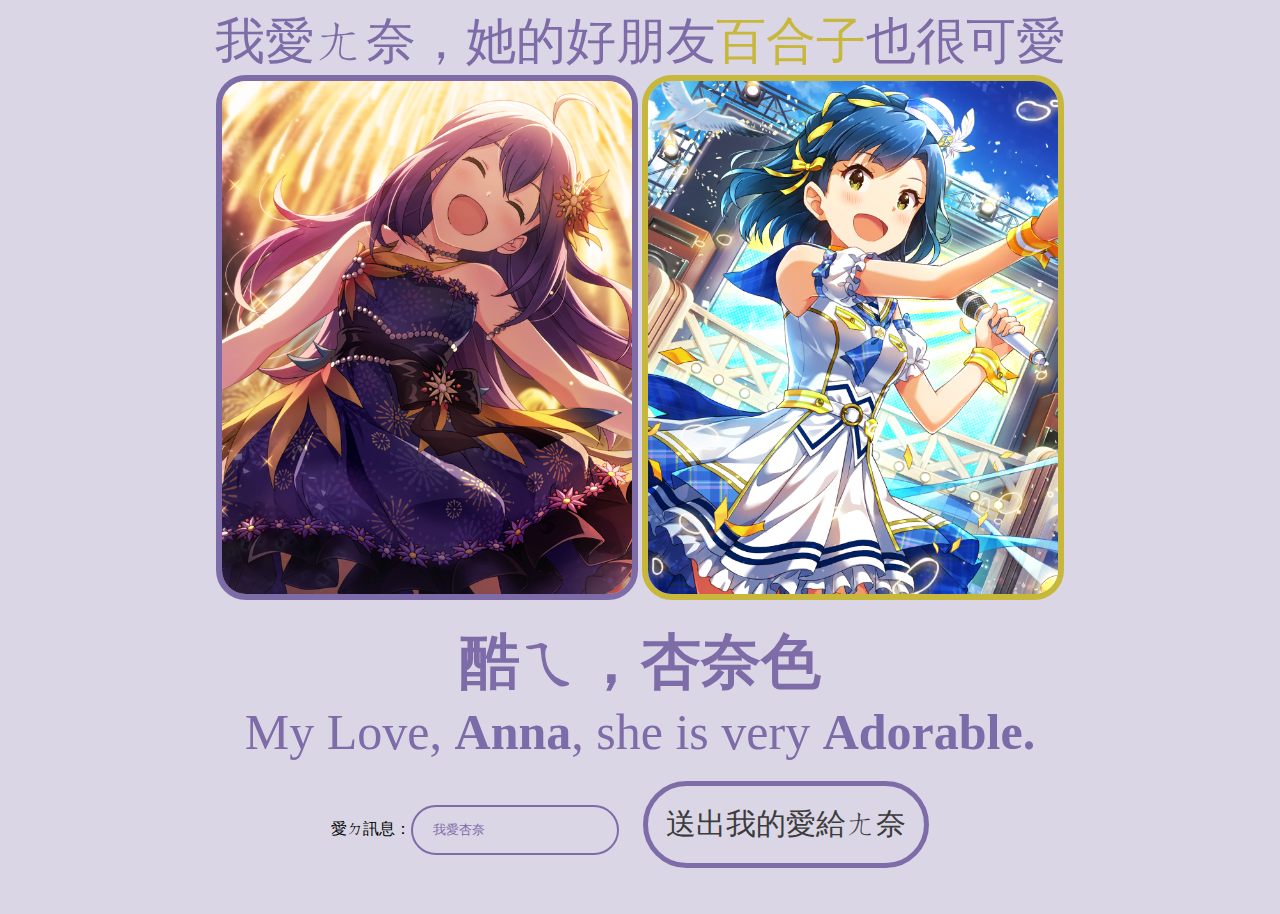
==== second_page.html @ 0c3e95d7 "Add files via upload" ====
<!DOCTYPE html>
<html lang="zh-ch">
    <head>
        <meta charset="UTF-8">
        <title>我擔當杏奈</title>
        <style type="text/css">
        body {
            background-color: rgba(138, 122, 173, 0.31);
        }
        input{
            border:2px solid #7E6CA8;
            background-color: transparent;
            border-radius: 100px;
            color:#7E6CA8;
            font-family:'jf open 粉圓 1.1';
            margin: 8px 0px;
            padding: 15px 20px;
        }
        .TitleContent{
            text-align:center;
            font-family:'jf open 粉圓 1.1';
            font-size:50px;
            color:#7E6CA8;
        }
        .BodyContent{
            font-family:'Roboto Mono Thin';
            font-size:50px;
            color:#7E6CA8;
        }
        .BodyKeyword{
            font-family:'Roboto Mono Medium';
            font-weight:bold;
            color:#7A6CA8;
            transition: .3s;
        }
        .BodyKeyword:hover{
            font-size:larger;
            color:#C7B83C;
            transition: .3s;
        }
        .YurikoKeyword{
            font-family:'jf open 粉圓 1.1';
            color:#C7B83C
        }
        .coolEhAnnaColor{
            text-align:center;
            font-family:'jf open 粉圓 1.1';
            font-weight:bold;
            font-size:60px;
            color:#7E6CA8
        }
        .Annaimage{
            width: 410px;
            border:6px solid #7E6CA8;
            border-radius: 30px;
            transition: .5s;
        }
        .Annaimage:hover{
            padding:5px;
            width: 400px;
            transition: .2s;
        }
        .Yurikoimage{
            width: 410px;
            border:6px solid #C7B83C;
            border-radius: 30px;
            transition: .5s;
        }
        .Yurikoimage:hover{
            padding:5px;
            width: 400px;
            transition: .2s;
        }
        .center{
            text-align:center
        }
        #images{
            text-align:center;
        }
        #btn{
            border:5px solid #7E6CA8;
            color:#3C3C3C;
            background-color:transparent;
            padding:18px;
            margin:20px;
            font-size:30px;
            font-family:"jf open 粉圓 1.1";
            border-radius:500px;
            transition: .1s;
        }
        #btn:hover{
            font-size:32px;
            background-color:#7E6CA8;
            color:#ececec;
            transition: .1s;
        }

        </style>
    </head>
    <body>
        <div class="TitleContent">我愛ㄤ奈，她的好朋友<span class="YurikoKeyword">百合子</span>也很可愛</div>
        <div id="images">
            <img class="Annaimage" src="Anna1.png">
            <img class="Yurikoimage" src="Yuriko.png">
        </div>
        <br>
        <div class="coolEhAnnaColor">酷ㄟ，杏奈色</div>
        <div class="center">
            <div class="BodyContent">My Love, <span class="BodyKeyword">Anna</span>, she is very <span class="BodyKeyword">Adorable.</span></div>
        </div>
        <div class="center">
            愛ㄉ訊息：<input type="text" value="我愛杏奈">
            <button id="btn">送出我的愛給ㄤ奈</button>
        </div>
        </form>
        <br>
    </body>
</html>
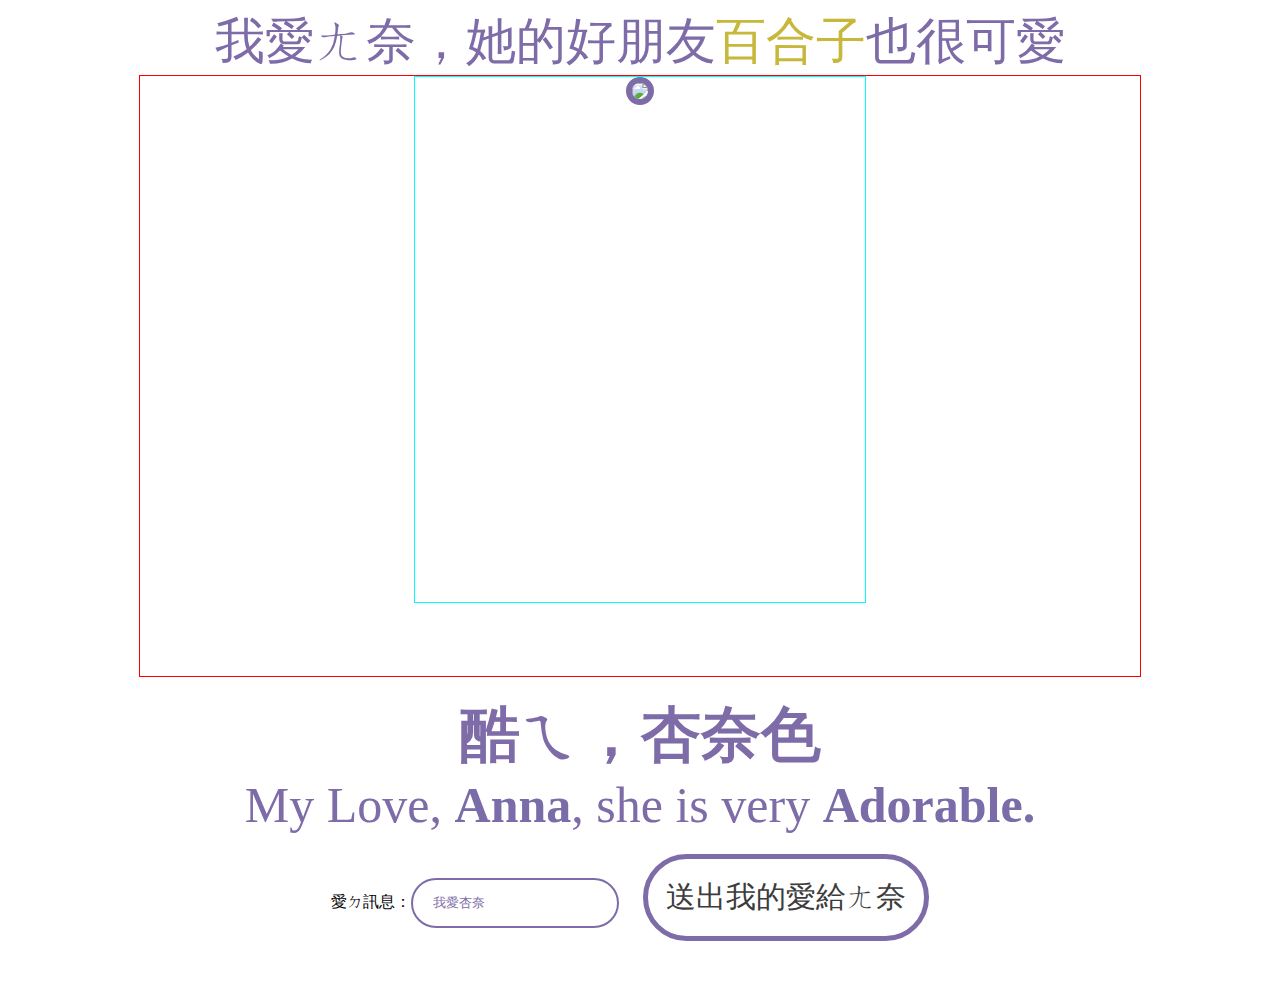
==== commit 8e269d87: "Path Organization" ====
--- a/second_page.html
+++ b/second_page.html
@@ -4,12 +4,8 @@
         <meta charset="UTF-8">
         <title>我擔當杏奈</title>
         <style type="text/css">
-        body {
-            background-color: rgba(138, 122, 173, 0.31);
-        }
         input{
             border:2px solid #7E6CA8;
-            background-color: transparent;
             border-radius: 100px;
             color:#7E6CA8;
             font-family:'jf open 粉圓 1.1';
@@ -38,6 +34,20 @@
             color:#C7B83C;
             transition: .3s;
         }
+        .ImageBox{
+            width: 1000px;
+            height: 600px;
+            margin-left: auto;
+            margin-right: auto;
+            border: 1px solid;
+            border-color: red;
+        }
+        .Image1{
+            margin: auto;
+            width: 450px;
+            height: 525px;
+            border: 1px solid aqua;
+        }
         .YurikoKeyword{
             font-family:'jf open 粉圓 1.1';
             color:#C7B83C
@@ -56,8 +66,9 @@
             transition: .5s;
         }
         .Annaimage:hover{
-            padding:5px;
-            width: 400px;
+            padding:3px;
+            border:12px solid #7E6CA8;
+            width: 390px;
             transition: .2s;
         }
         .Yurikoimage{
@@ -74,8 +85,8 @@
         .center{
             text-align:center
         }
-        #images{
-            text-align:center;
+        #ImageBox{
+            text-align: center;
         }
         #btn{
             border:5px solid #7E6CA8;
@@ -94,14 +105,24 @@
             color:#ececec;
             transition: .1s;
         }
+        @media screen and (max-width:600px){
+            .head{font-size:24;}
+            .content{
+                width: 100%;
+                text-align: center;
+            }
+        }
 
         </style>
     </head>
     <body>
         <div class="TitleContent">我愛ㄤ奈，她的好朋友<span class="YurikoKeyword">百合子</span>也很可愛</div>
-        <div id="images">
-            <img class="Annaimage" src="Anna1.png">
-            <img class="Yurikoimage" src="Yuriko.png">
+        <div class="ImageBox">
+            <div class="Image1">
+                <div id="ImageBox">
+                <img class="Annaimage" src="Anna1.png">
+               </div>
+            </div>
         </div>
         <br>
         <div class="coolEhAnnaColor">酷ㄟ，杏奈色</div>
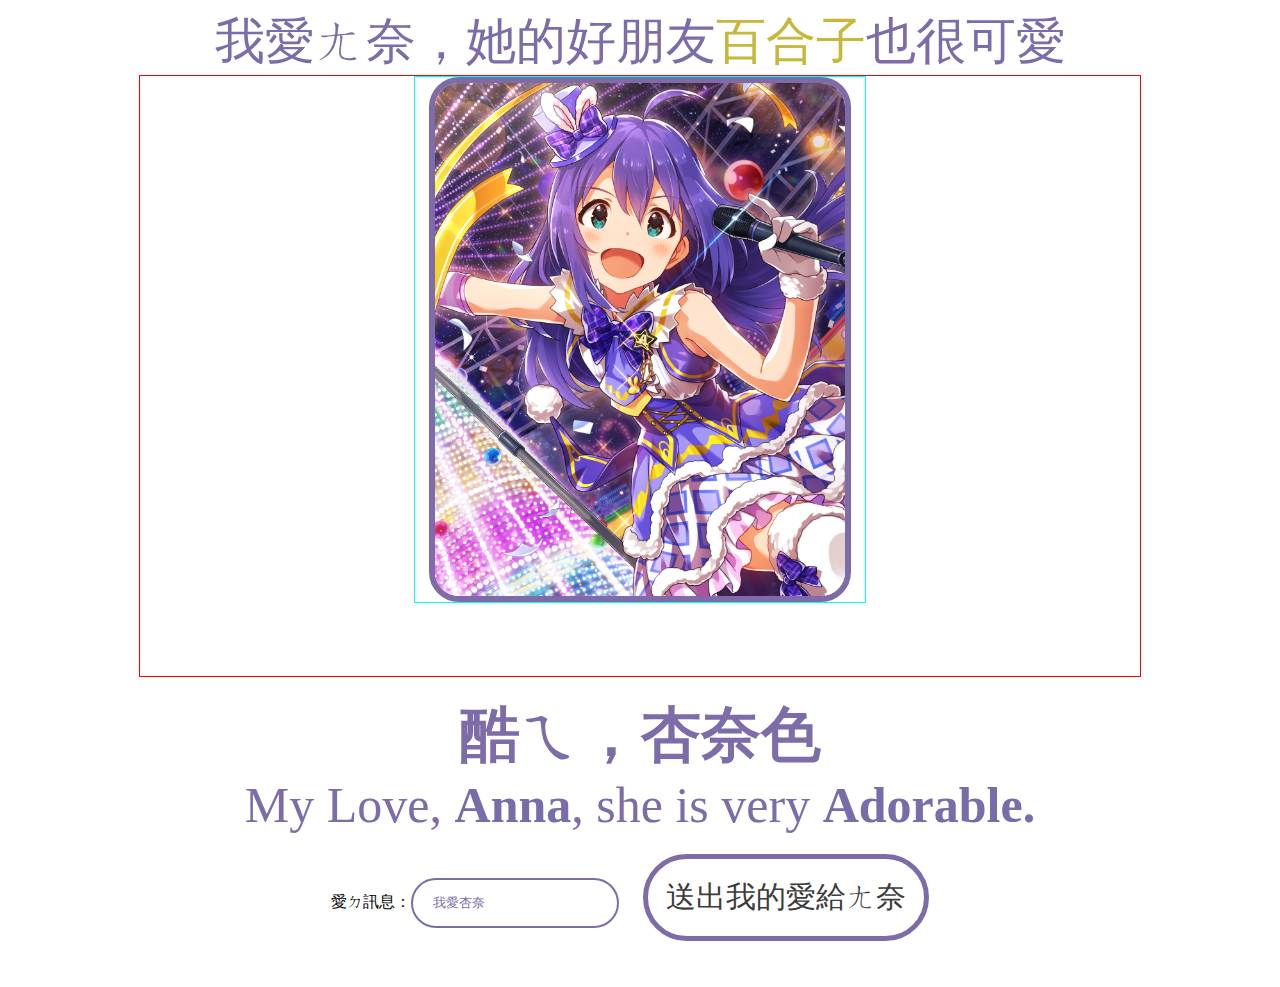
==== commit 20e62f18: "Missing picture fixed" ====
--- a/second_page.html
+++ b/second_page.html
@@ -4,115 +4,7 @@
         <meta charset="UTF-8">
         <title>我擔當杏奈</title>
         <style type="text/css">
-        input{
-            border:2px solid #7E6CA8;
-            border-radius: 100px;
-            color:#7E6CA8;
-            font-family:'jf open 粉圓 1.1';
-            margin: 8px 0px;
-            padding: 15px 20px;
-        }
-        .TitleContent{
-            text-align:center;
-            font-family:'jf open 粉圓 1.1';
-            font-size:50px;
-            color:#7E6CA8;
-        }
-        .BodyContent{
-            font-family:'Roboto Mono Thin';
-            font-size:50px;
-            color:#7E6CA8;
-        }
-        .BodyKeyword{
-            font-family:'Roboto Mono Medium';
-            font-weight:bold;
-            color:#7A6CA8;
-            transition: .3s;
-        }
-        .BodyKeyword:hover{
-            font-size:larger;
-            color:#C7B83C;
-            transition: .3s;
-        }
-        .ImageBox{
-            width: 1000px;
-            height: 600px;
-            margin-left: auto;
-            margin-right: auto;
-            border: 1px solid;
-            border-color: red;
-        }
-        .Image1{
-            margin: auto;
-            width: 450px;
-            height: 525px;
-            border: 1px solid aqua;
-        }
-        .YurikoKeyword{
-            font-family:'jf open 粉圓 1.1';
-            color:#C7B83C
-        }
-        .coolEhAnnaColor{
-            text-align:center;
-            font-family:'jf open 粉圓 1.1';
-            font-weight:bold;
-            font-size:60px;
-            color:#7E6CA8
-        }
-        .Annaimage{
-            width: 410px;
-            border:6px solid #7E6CA8;
-            border-radius: 30px;
-            transition: .5s;
-        }
-        .Annaimage:hover{
-            padding:3px;
-            border:12px solid #7E6CA8;
-            width: 390px;
-            transition: .2s;
-        }
-        .Yurikoimage{
-            width: 410px;
-            border:6px solid #C7B83C;
-            border-radius: 30px;
-            transition: .5s;
-        }
-        .Yurikoimage:hover{
-            padding:5px;
-            width: 400px;
-            transition: .2s;
-        }
-        .center{
-            text-align:center
-        }
-        #ImageBox{
-            text-align: center;
-        }
-        #btn{
-            border:5px solid #7E6CA8;
-            color:#3C3C3C;
-            background-color:transparent;
-            padding:18px;
-            margin:20px;
-            font-size:30px;
-            font-family:"jf open 粉圓 1.1";
-            border-radius:500px;
-            transition: .1s;
-        }
-        #btn:hover{
-            font-size:32px;
-            background-color:#7E6CA8;
-            color:#ececec;
-            transition: .1s;
-        }
-        @media screen and (max-width:600px){
-            .head{font-size:24;}
-            .content{
-                width: 100%;
-                text-align: center;
-            }
-        }
-
+        @import "files/style/second_page.css";
         </style>
     </head>
     <body>
@@ -120,7 +12,7 @@
         <div class="ImageBox">
             <div class="Image1">
                 <div id="ImageBox">
-                <img class="Annaimage" src="Anna1.png">
+                <img class="Annaimage" src="files/image/second_page/Anna1.png">
                </div>
             </div>
         </div>
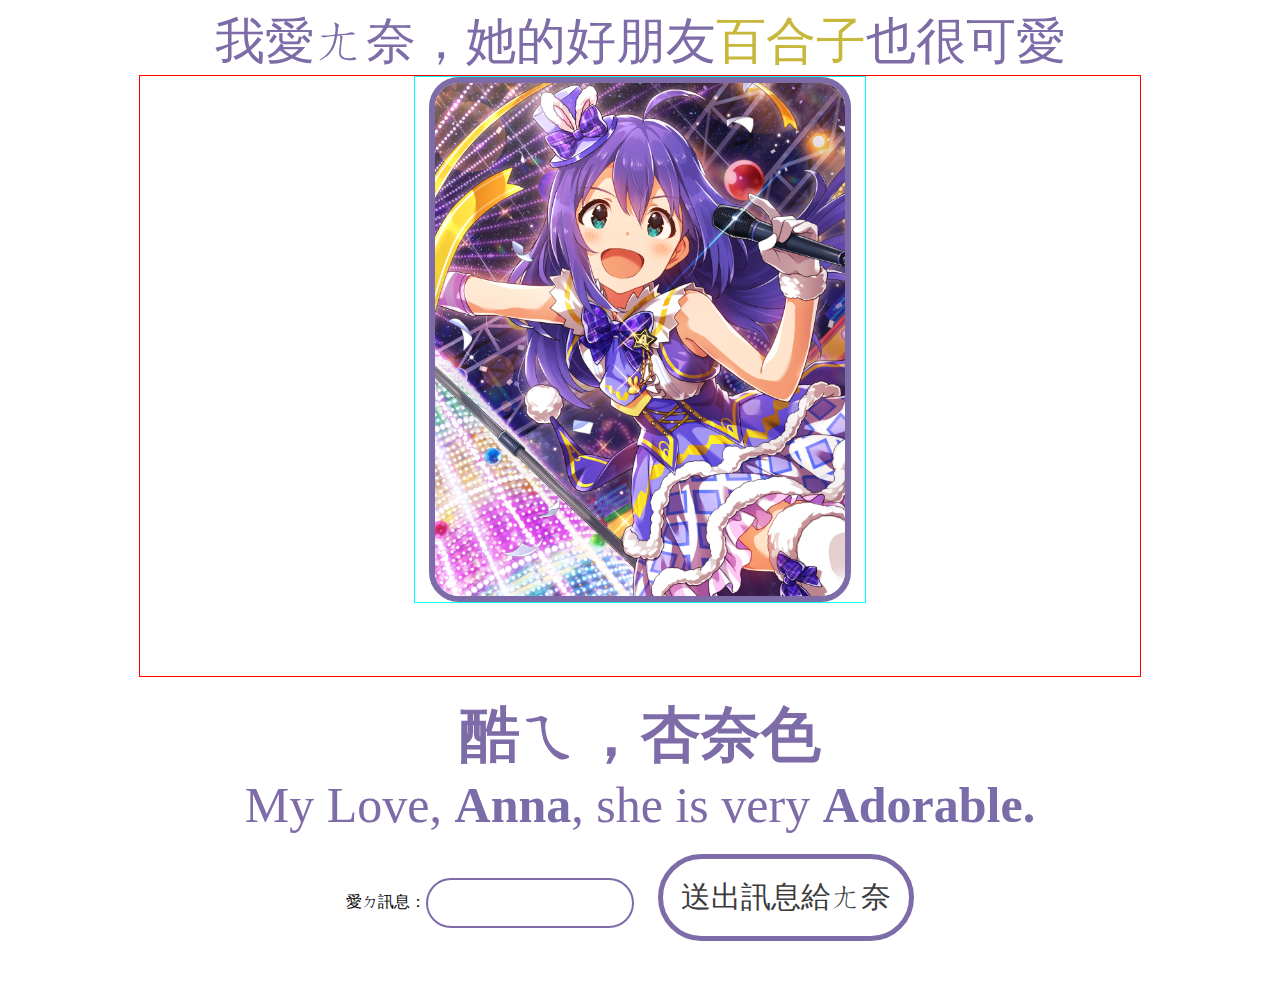
==== commit 83def128: "JS dynamic register event handler" ====
--- a/second_page.html
+++ b/second_page.html
@@ -6,8 +6,20 @@
         <style type="text/css">
         @import "files/style/second_page.css";
         </style>
+    <script>
+        var init = function() {
+            var btn = document.getElementById("btn");
+            var sayHello = function() {
+                var message = document.getElementById("msg");
+                if (message.value.length != 0) {
+                    alert(message.value);
+                };
+            };
+            btn.addEventListener("click", sayHello);
+        }
+    </script>
     </head>
-    <body>
+    <body onload="init()">
         <div class="TitleContent">我愛ㄤ奈，她的好朋友<span class="YurikoKeyword">百合子</span>也很可愛</div>
         <div class="ImageBox">
             <div class="Image1">
@@ -22,8 +34,8 @@
             <div class="BodyContent">My Love, <span class="BodyKeyword">Anna</span>, she is very <span class="BodyKeyword">Adorable.</span></div>
         </div>
         <div class="center">
-            愛ㄉ訊息：<input type="text" value="我愛杏奈">
-            <button id="btn">送出我的愛給ㄤ奈</button>
+            愛ㄉ訊息：<input id="msg" type="text">
+            <button id="btn">送出訊息給ㄤ奈</button>
         </div>
         </form>
         <br>
